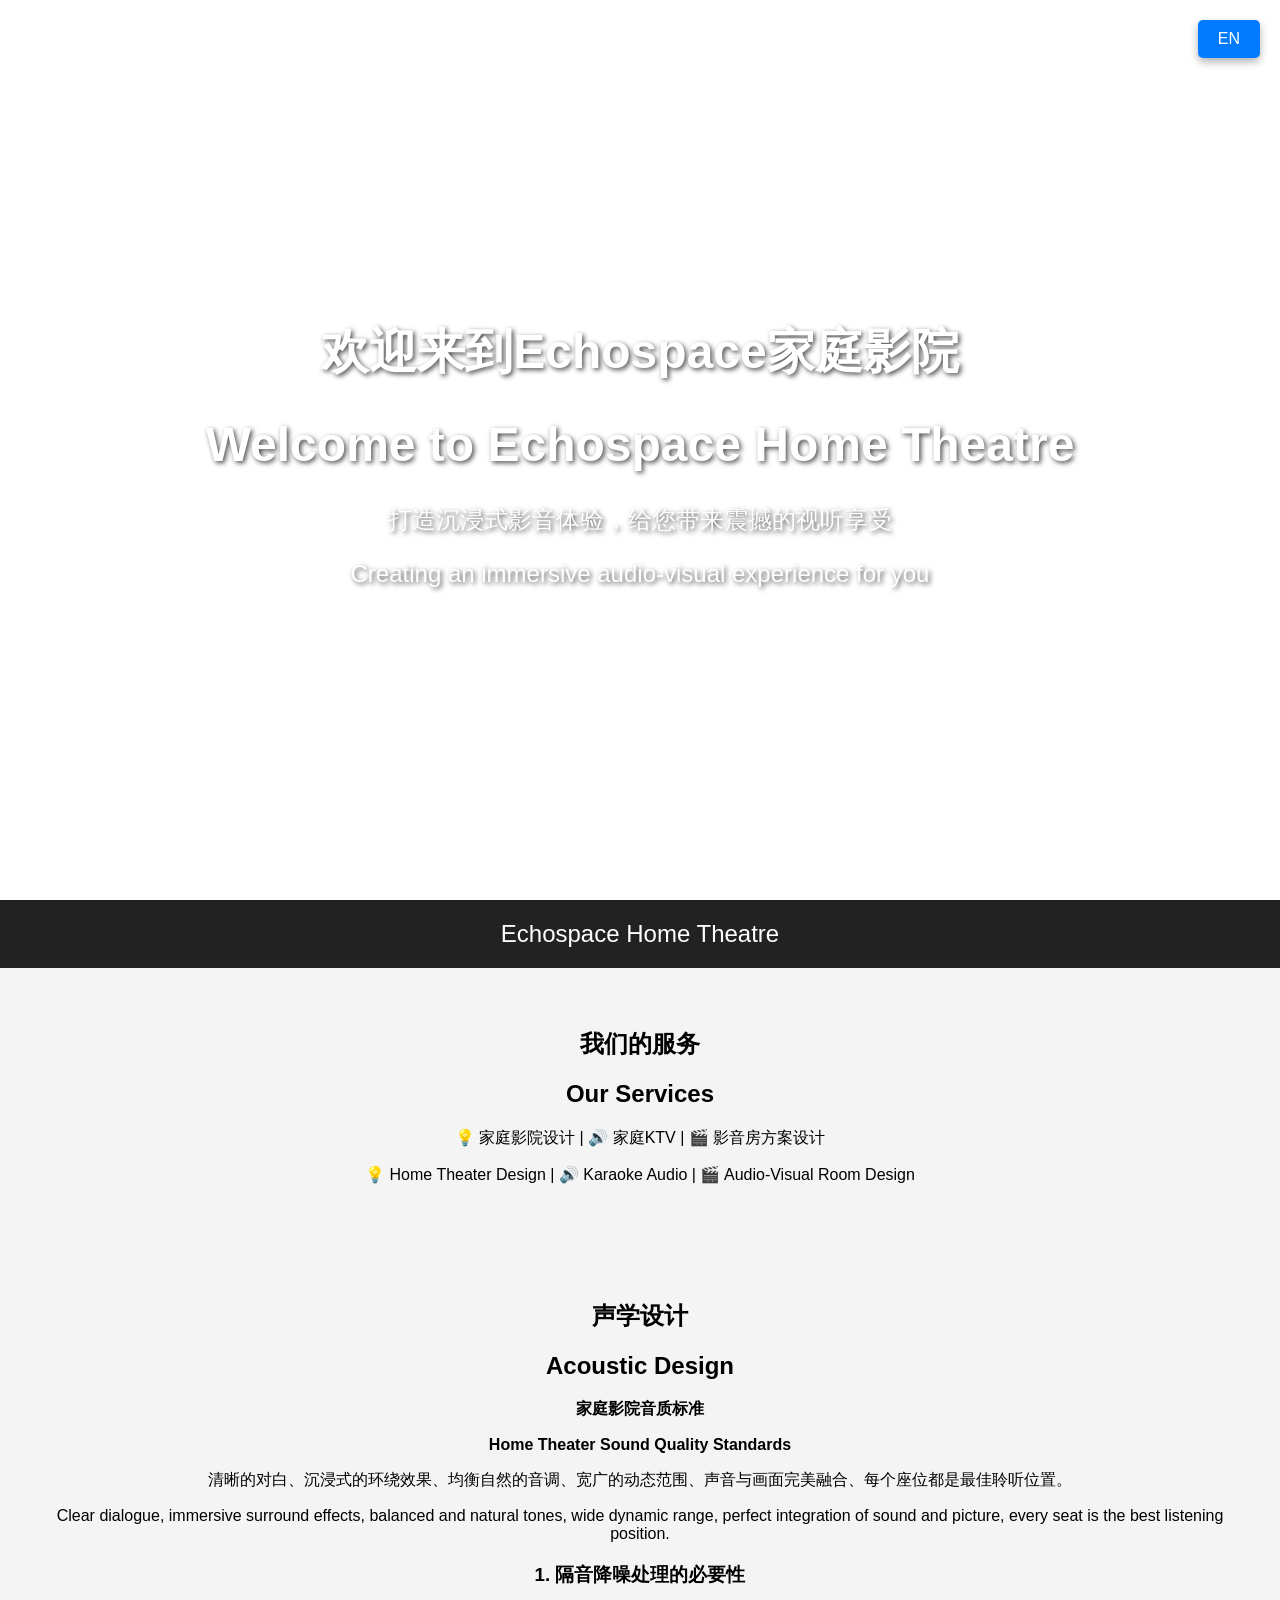
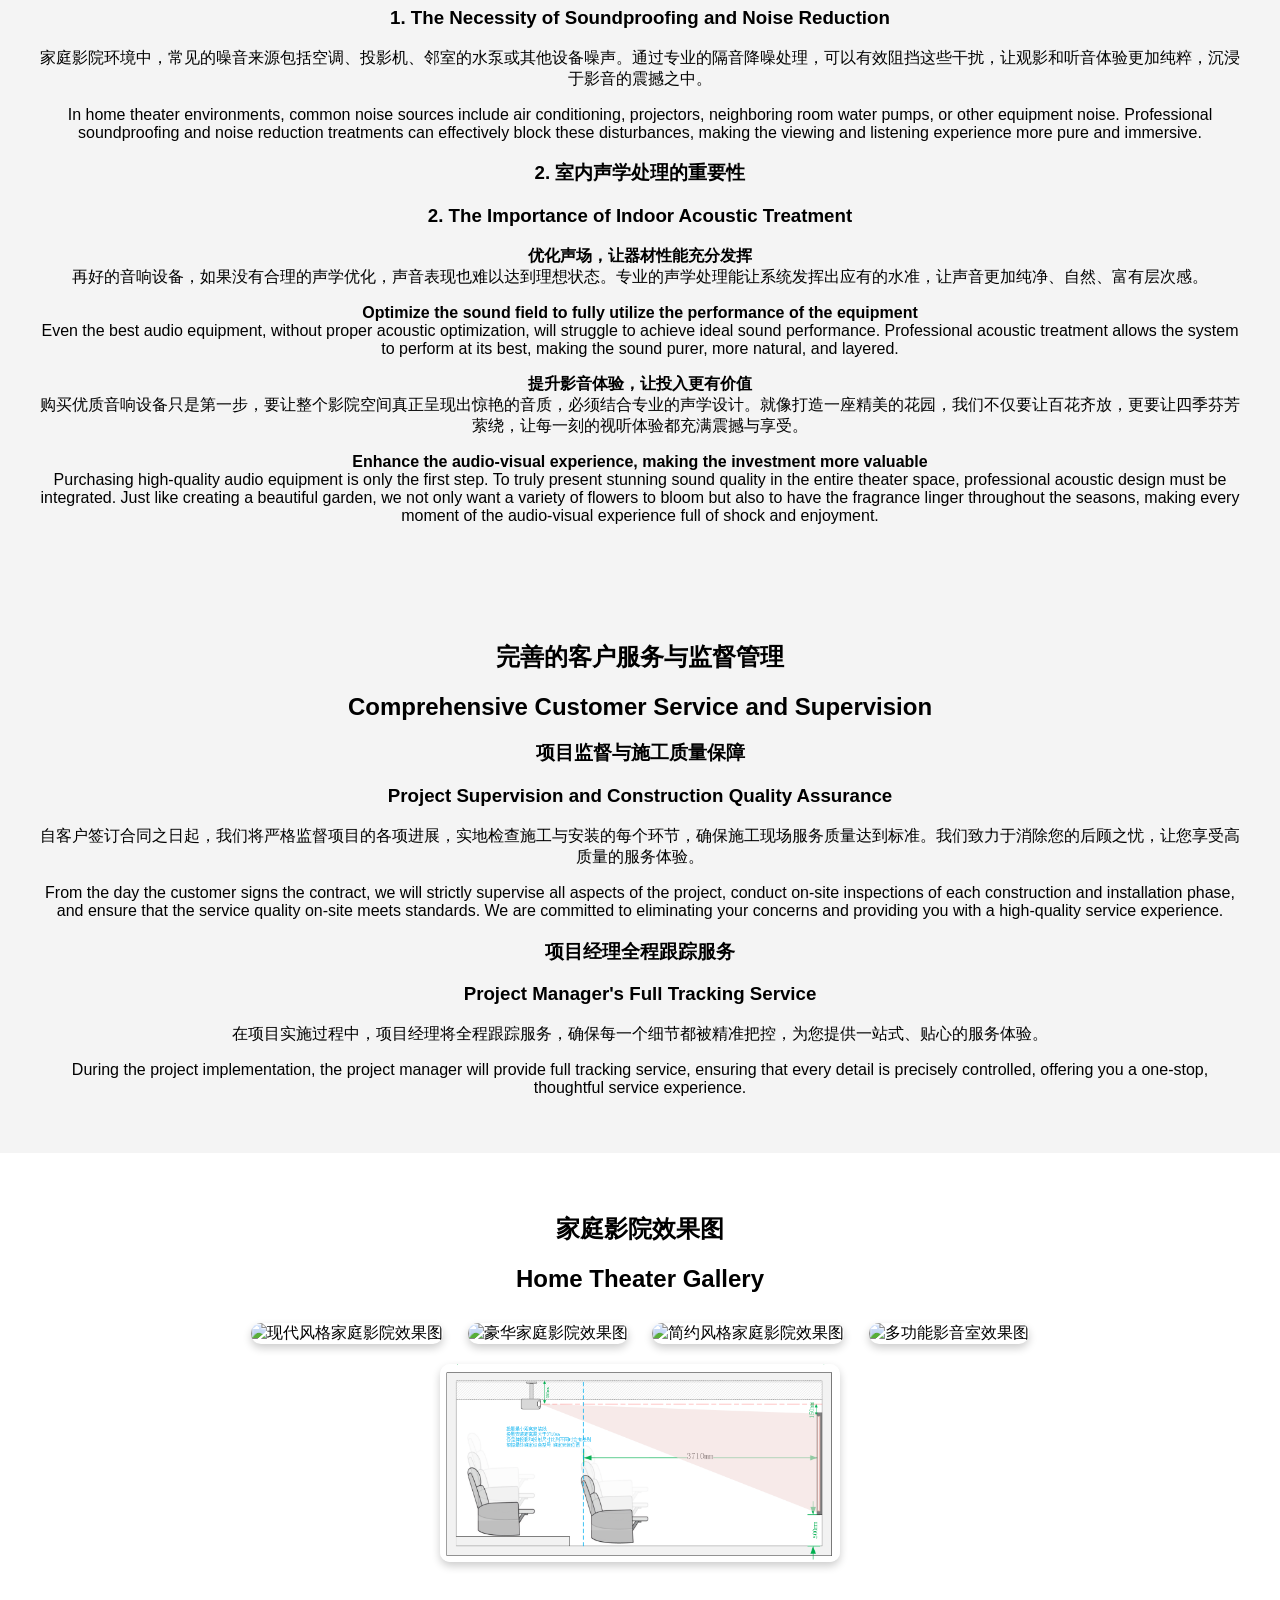
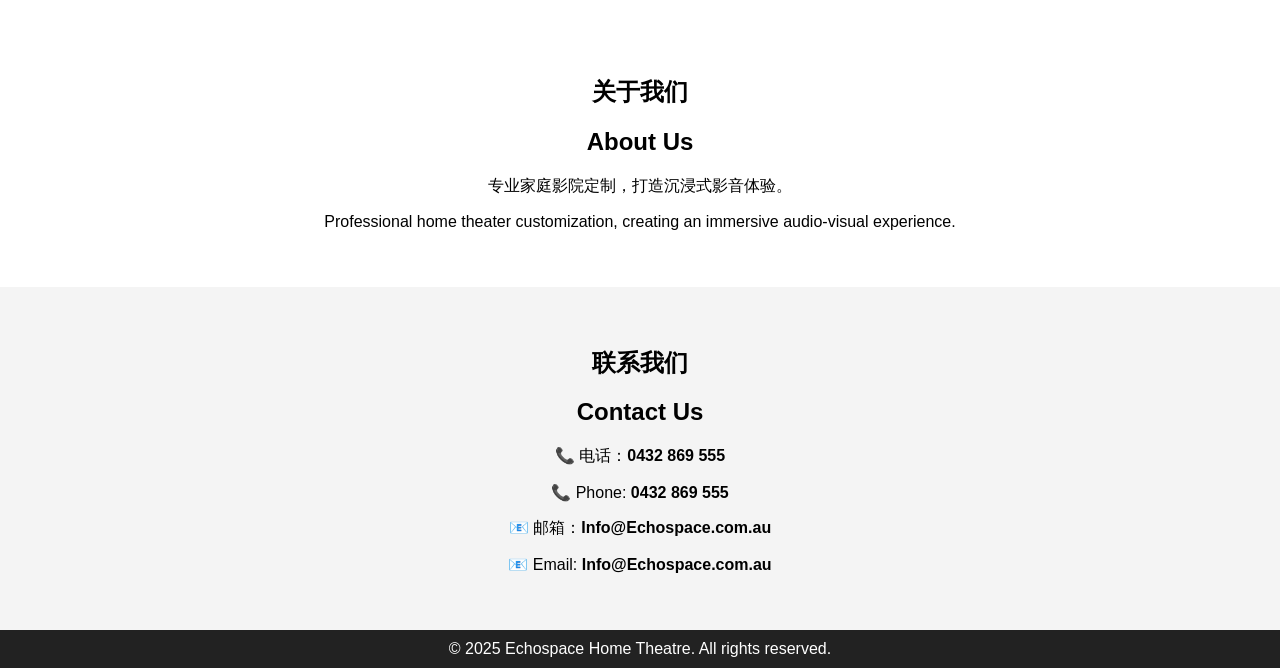
==== 02.html @ 334ab7e2 "Update and rename index.html to 02.html" ====
<!DOCTYPE html>
<html lang="zh">
<head>
    <meta charset="UTF-8">
    <meta name="viewport" content="width=device-width, initial-scale=1.0">
    <title>Echospace</title>
    <style>
        body { font-family: Arial, sans-serif; margin: 0; padding: 0; text-align: center; }
        
        header {
            background: #222;
            color: white;
            padding: 20px;
            font-size: 24px;
        }
        
        section {
            padding: 40px;
        }
        
        .service, .contact, .acoustics, .supervision {
            background: #f4f4f4;
        }
        
        .gallery img {
            width: 100%;
            max-width: 400px;
            margin: 10px;
            border-radius: 10px;
            box-shadow: 0 4px 8px rgba(0, 0, 0, 0.2);
        }
        
        footer {
            background: #222;
            color: white;
            padding: 10px;
        }
        
        .lang-switch {
            position: fixed; /* 固定在页面右上角 */
            top: 20px;
            right: 20px;
            background-color: #007bff; /* 设置蓝色背景 */
            color: white;
            padding: 10px 20px;
            border-radius: 5px;
            cursor: pointer;
            font-size: 16px;
            z-index: 1000; /* 确保按钮在其他内容之上 */
            box-shadow: 0 4px 8px rgba(0, 0, 0, 0.3); /* 给按钮增加阴影，使其更加突出 */
        }

        .lang-switch:hover {
            background-color: #0056b3; /* 鼠标悬停时的颜色变化 */
        }

        /* 新增：主页背景大效果图 */
        .hero {
            position: relative;
            height: 100vh;
            background-image: url('images/hero-background.jpg'); /* 替换为你的背景图片路径 */
            background-size: cover;
            background-position: center;
            color: white;
            display: flex;
            justify-content: center;
            align-items: center;
            text-align: center;
        }

        .hero h1 {
            font-size: 48px;
            font-weight: bold;
            text-shadow: 2px 2px 5px rgba(0, 0, 0, 0.7);
        }

        .hero p {
            font-size: 24px;
            text-shadow: 2px 2px 5px rgba(0, 0, 0, 0.7);
        }
    </style>
</head>
<body>
    <div class="lang-switch" onclick="toggleLanguage()">EN</div>
    
    <!-- 主页效果图背景 -->
    <div class="hero">
        <div>
            <h1 data-lang="zh">欢迎来到Echospace家庭影院</h1>
            <h1 data-lang="en">Welcome to Echospace Home Theatre</h1>
            <p data-lang="zh">打造沉浸式影音体验，给您带来震撼的视听享受</p>
            <p data-lang="en">Creating an immersive audio-visual experience for you</p>
        </div>
    </div>
    
    <header>
        Echospace Home Theatre
    </header>
    

    <section class="service">
        <h2 data-lang="zh">我们的服务</h2>
        <h2 data-lang="en">Our Services</h2>
        <p data-lang="zh">💡 家庭影院设计 | 🔊 家庭KTV | 🎬 影音房方案设计</p>
        <p data-lang="en">💡 Home Theater Design | 🔊 Karaoke Audio | 🎬 Audio-Visual Room Design</p>
    </section>
    
    <section class="acoustics">
        <h2 data-lang="zh">声学设计</h2>
        <h2 data-lang="en">Acoustic Design</h2>
        <p data-lang="zh"><strong>家庭影院音质标准</strong></p>
        <p data-lang="en"><strong>Home Theater Sound Quality Standards</strong></p>
        <p data-lang="zh">清晰的对白、沉浸式的环绕效果、均衡自然的音调、宽广的动态范围、声音与画面完美融合、每个座位都是最佳聆听位置。</p>
        <p data-lang="en">Clear dialogue, immersive surround effects, balanced and natural tones, wide dynamic range, perfect integration of sound and picture, every seat is the best listening position.</p>
        
        <h3 data-lang="zh">1. 隔音降噪处理的必要性</h3>
        <h3 data-lang="en">1. The Necessity of Soundproofing and Noise Reduction</h3>
        <p data-lang="zh">家庭影院环境中，常见的噪音来源包括空调、投影机、邻室的水泵或其他设备噪声。通过专业的隔音降噪处理，可以有效阻挡这些干扰，让观影和听音体验更加纯粹，沉浸于影音的震撼之中。</p>
        <p data-lang="en">In home theater environments, common noise sources include air conditioning, projectors, neighboring room water pumps, or other equipment noise. Professional soundproofing and noise reduction treatments can effectively block these disturbances, making the viewing and listening experience more pure and immersive.</p>
        
        <h3 data-lang="zh">2. 室内声学处理的重要性</h3>
        <h3 data-lang="en">2. The Importance of Indoor Acoustic Treatment</h3>
        <p data-lang="zh"><strong>优化声场，让器材性能充分发挥</strong><br>
        再好的音响设备，如果没有合理的声学优化，声音表现也难以达到理想状态。专业的声学处理能让系统发挥出应有的水准，让声音更加纯净、自然、富有层次感。</p>
        <p data-lang="en"><strong>Optimize the sound field to fully utilize the performance of the equipment</strong><br>
        Even the best audio equipment, without proper acoustic optimization, will struggle to achieve ideal sound performance. Professional acoustic treatment allows the system to perform at its best, making the sound purer, more natural, and layered.</p>
        
        <p data-lang="zh"><strong>提升影音体验，让投入更有价值</strong><br>
        购买优质音响设备只是第一步，要让整个影院空间真正呈现出惊艳的音质，必须结合专业的声学设计。就像打造一座精美的花园，我们不仅要让百花齐放，更要让四季芬芳萦绕，让每一刻的视听体验都充满震撼与享受。</p>
        <p data-lang="en"><strong>Enhance the audio-visual experience, making the investment more valuable</strong><br>
        Purchasing high-quality audio equipment is only the first step. To truly present stunning sound quality in the entire theater space, professional acoustic design must be integrated. Just like creating a beautiful garden, we not only want a variety of flowers to bloom but also to have the fragrance linger throughout the seasons, making every moment of the audio-visual experience full of shock and enjoyment.</p>
    </section>
    
    <section class="supervision">
        <h2 data-lang="zh">完善的客户服务与监督管理</h2>
        <h2 data-lang="en">Comprehensive Customer Service and Supervision</h2>
        
        <h3 data-lang="zh">项目监督与施工质量保障</h3>
        <h3 data-lang="en">Project Supervision and Construction Quality Assurance</h3>
        <p data-lang="zh">自客户签订合同之日起，我们将严格监督项目的各项进展，实地检查施工与安装的每个环节，确保施工现场服务质量达到标准。我们致力于消除您的后顾之忧，让您享受高质量的服务体验。</p>
        <p data-lang="en">From the day the customer signs the contract, we will strictly supervise all aspects of the project, conduct on-site inspections of each construction and installation phase, and ensure that the service quality on-site meets standards. We are committed to eliminating your concerns and providing you with a high-quality service experience.</p>
        
        <h3 data-lang="zh">项目经理全程跟踪服务</h3>
        <h3 data-lang="en">Project Manager's Full Tracking Service</h3>
        <p data-lang="zh">在项目实施过程中，项目经理将全程跟踪服务，确保每一个细节都被精准把控，为您提供一站式、贴心的服务体验。</p>
        <p data-lang="en">During the project implementation, the project manager will provide full tracking service, ensuring that every detail is precisely controlled, offering you a one-stop, thoughtful service experience.</p>
    </section>
    
    <section class="gallery">
        <h2 data-lang="zh">家庭影院效果图</h2>
        <h2 data-lang="en">Home Theater Gallery</h2>
        <img src="images/home-theater-1.jpg" alt="现代风格家庭影院效果图">
        <img src="images/home-theater-2.jpg" alt="豪华家庭影院效果图">
        <img src="images/home-theater-3.jpg" alt="简约风格家庭影院效果图">
        <img src="images/home-theater-4.jpg" alt="多功能影音室效果图">
        <img src="images/home-theater-11.jpg" alt="投影安装效果图效果图">
    </section>
    
    <section>
        <h2 data-lang="zh">关于我们</h2>
        <h2 data-lang="en">About Us</h2>
        <p data-lang="zh">专业家庭影院定制，打造沉浸式影音体验。</p>
        <p data-lang="en">Professional home theater customization, creating an immersive audio-visual experience.</p>
    </section>
    
    <section class="contact">
        <h2 data-lang="zh">联系我们</h2>
        <h2 data-lang="en">Contact Us</h2>
        <p data-lang="zh">📞 电话：<strong>0432 869 555</strong></p>
        <p data-lang="en">📞 Phone: <strong>0432 869 555</strong></p>
        <p data-lang="zh">📧 邮箱：<strong>Info@Echospace.com.au</strong></p>
        <p data-lang="en">📧 Email: <strong>Info@Echospace.com.au</strong></p>
    </section>

    <footer>
        &copy; 2025 Echospace Home Theatre. All rights reserved.
    </footer>

    <script>
        function toggleLanguage() {
            const langSwitch = document.querySelector('.lang-switch');
            const currentLang = langSwitch.textContent.trim();
            const allTextElements = document.querySelectorAll('[data-lang]');
            
            // Toggle between English and Chinese
            if (currentLang === 'EN') {
                langSwitch.textContent = 'ZH';
                allTextElements.forEach(el => {
                    const zhText = el.getAttribute('data-lang') === 'zh';
                    const enText = el.getAttribute('data-lang') === 'en';
                    el.style.display = zhText ? 'block' : 'none';
                });
            } else {
                langSwitch.textContent = 'EN';
                allTextElements.forEach(el => {
                    const zhText = el.getAttribute('data-lang') === 'zh';
                    const enText = el.getAttribute('data-lang') === 'en';
                    el.style.display = enText ? 'block' : 'none';
                });
            }
        }
    </script>
</body>
</html>
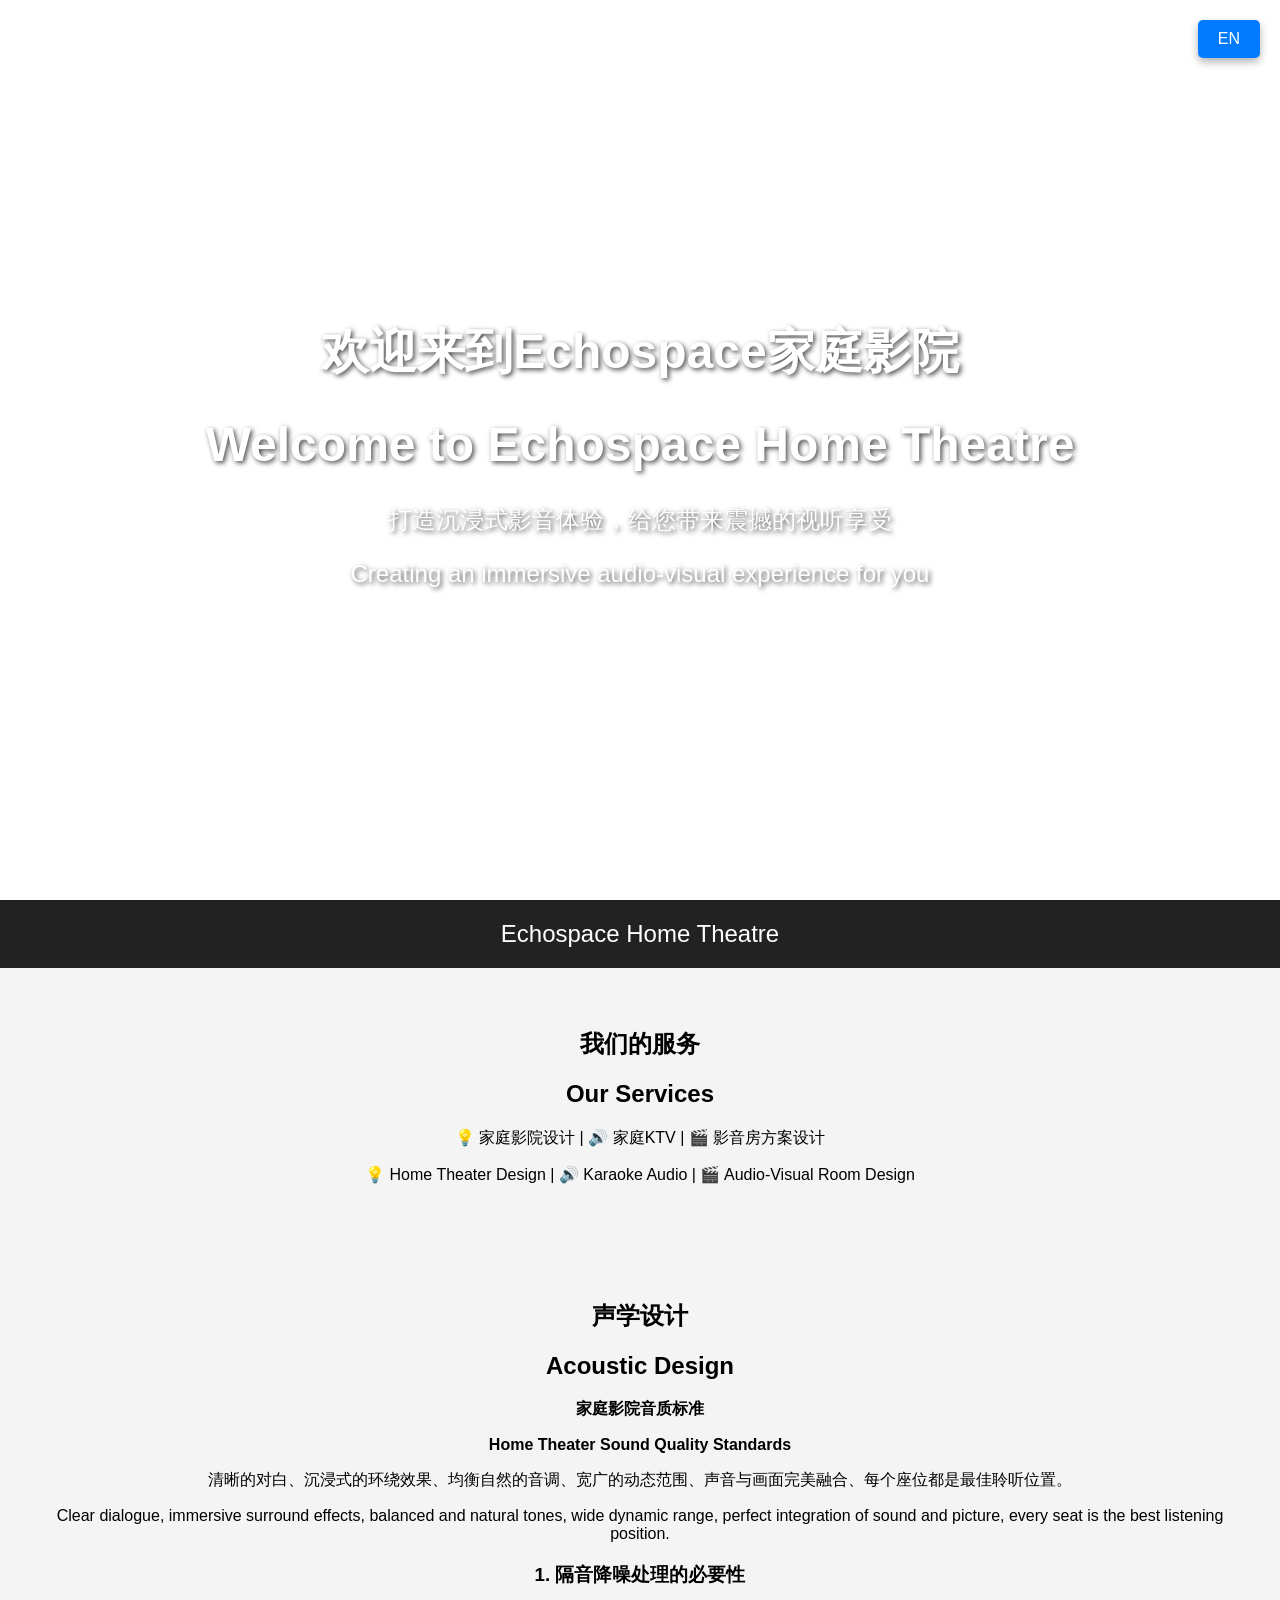
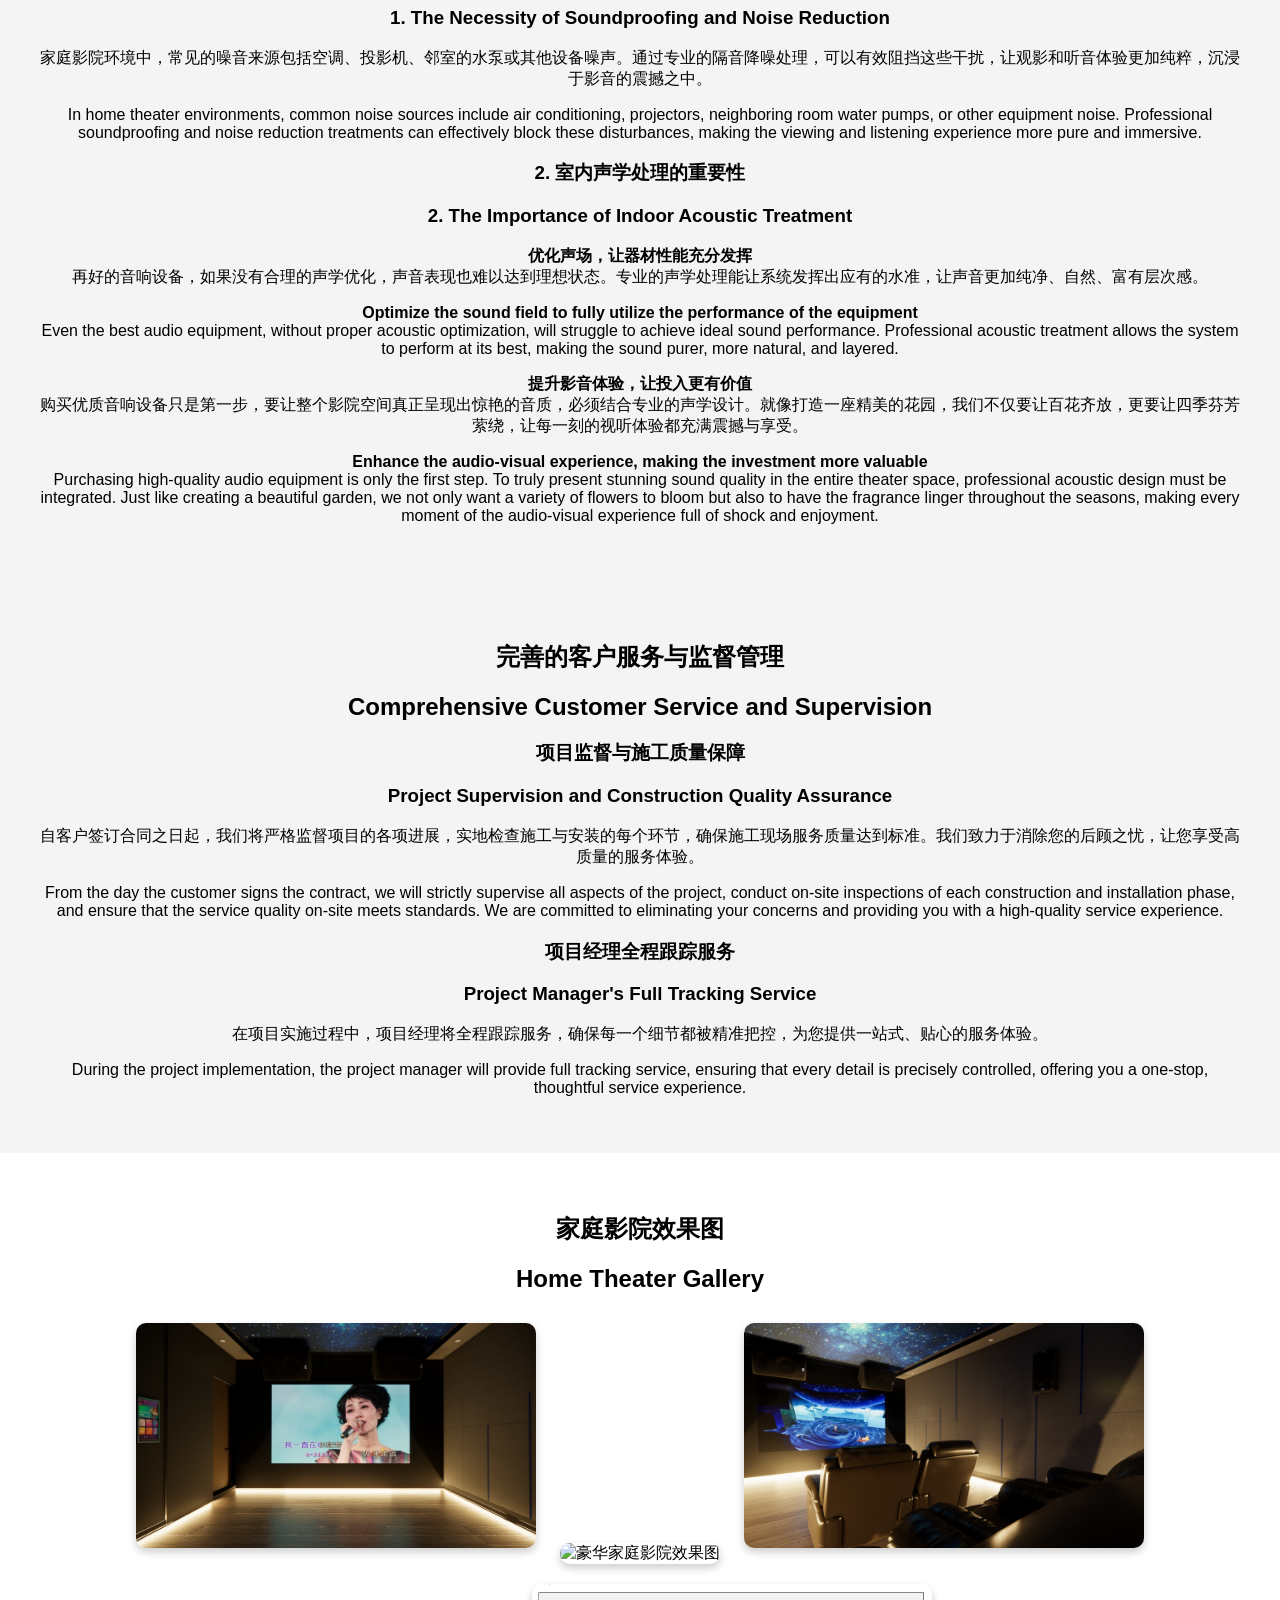
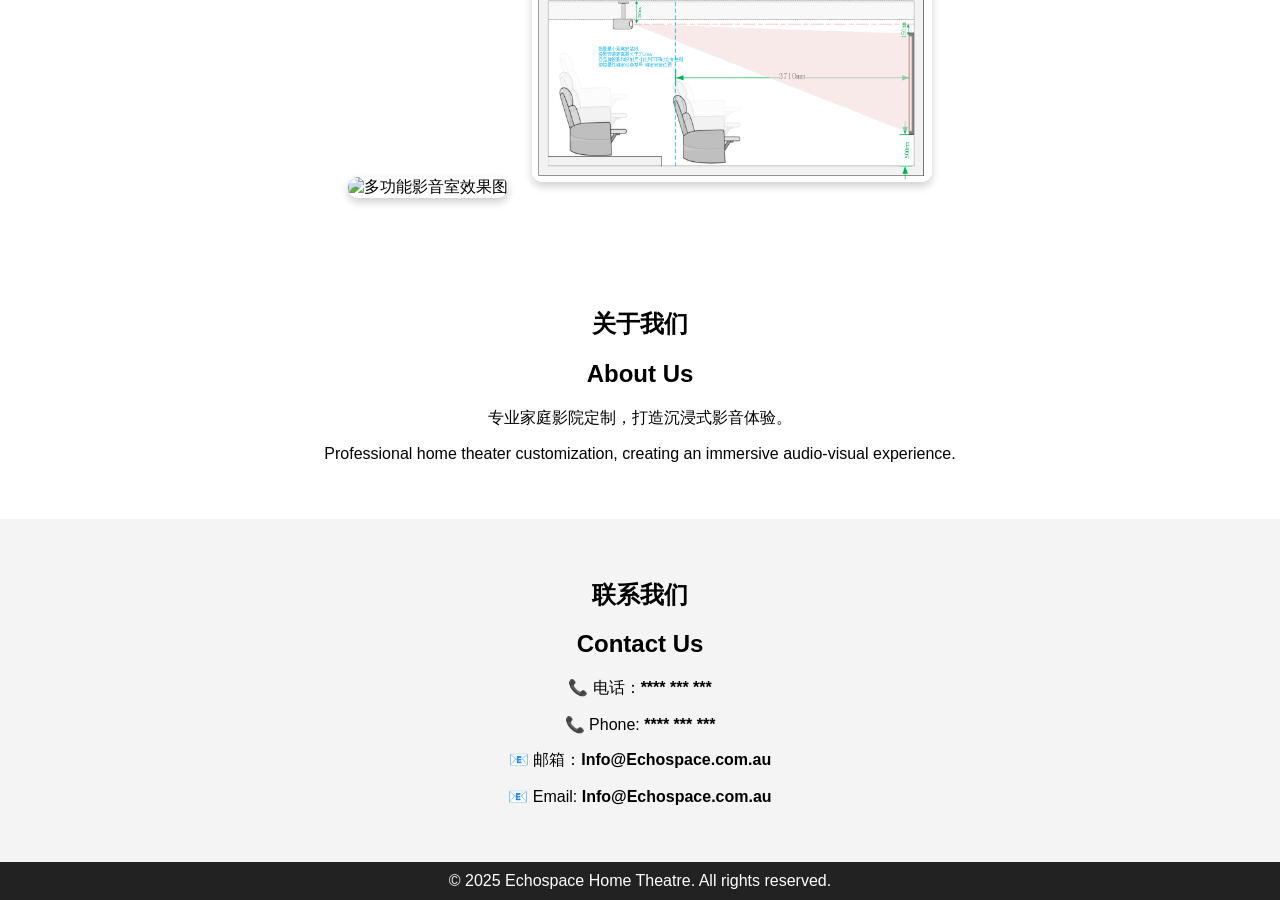
==== commit ee70745a: "Update 02.html" ====
--- a/02.html
+++ b/02.html
@@ -166,8 +166,8 @@
     <section class="contact">
         <h2 data-lang="zh">联系我们</h2>
         <h2 data-lang="en">Contact Us</h2>
-        <p data-lang="zh">📞 电话：<strong>0432 869 555</strong></p>
-        <p data-lang="en">📞 Phone: <strong>0432 869 555</strong></p>
+        <p data-lang="zh">📞 电话：<strong>**** *** ***</strong></p>
+        <p data-lang="en">📞 Phone: <strong>**** *** ***</strong></p>
         <p data-lang="zh">📧 邮箱：<strong>Info@Echospace.com.au</strong></p>
         <p data-lang="en">📧 Email: <strong>Info@Echospace.com.au</strong></p>
     </section>
@@ -202,3 +202,4 @@
     </script>
 </body>
 </html>
+
